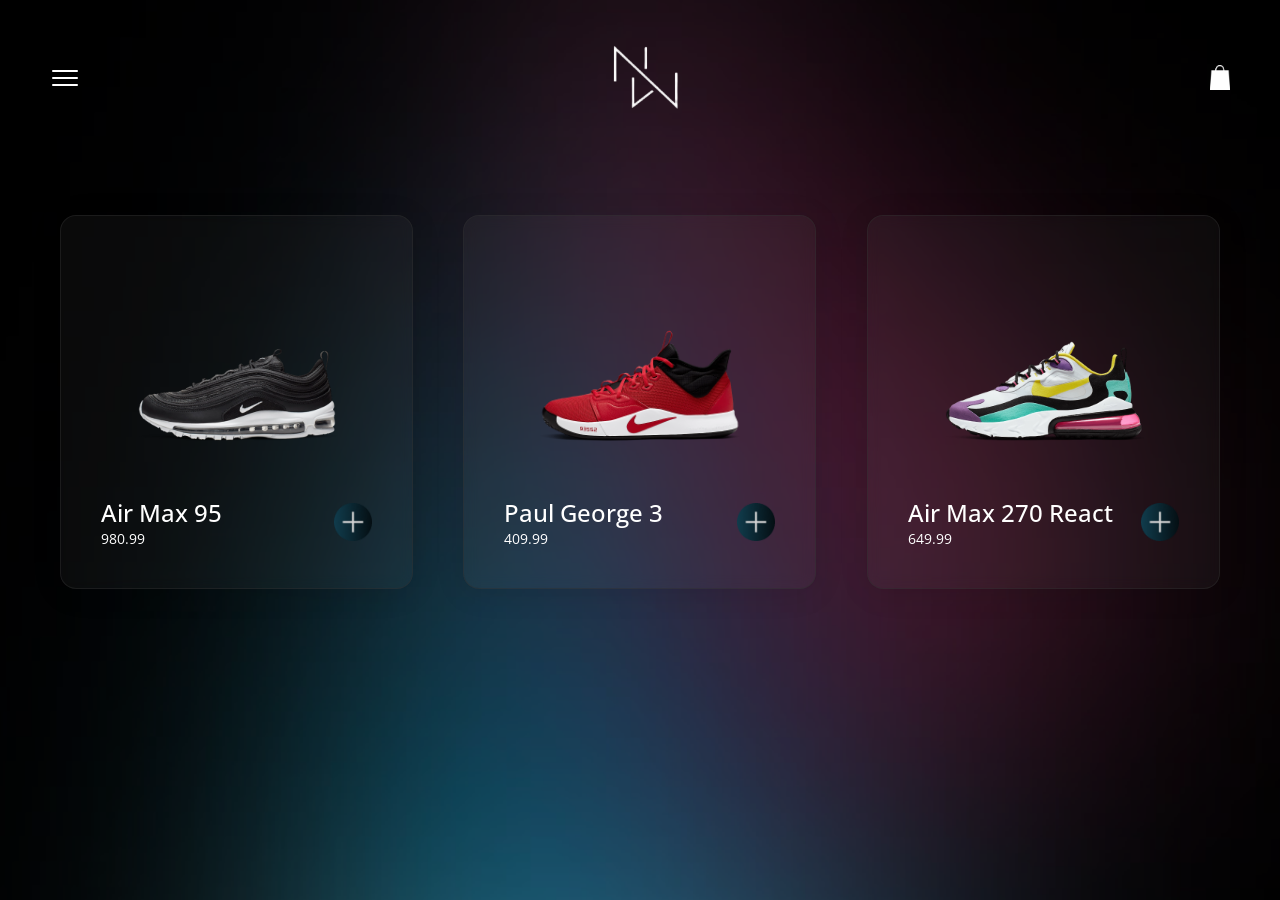
==== New World/index.html @ 3d0fc5ef "Add files via upload" ====
<!DOCTYPE html>
<html lang="en">
<head>
    <meta charset="UTF-8">
    <meta http-equiv="X-UA-Compatible" content="IE=edge">
    <meta name="viewport" content="width=device-width, initial-scale=1.0">
    <title>New World</title>
    <link rel="stylesheet" href="style.css">
</head>
<body>

    
    <div class="models">
        <div class="sneaker--item"  data-tilt data-tilt-glare="true" data-tilt-max-glare="0.1" data-tilt-speed="400" data-tilt-scale="1.1" data-tilt-perspective="1000"data-tilt-max="15" data-tilt-scale="1.1">
            <div class="sneaker--img" >
                <img src="" alt="">
            </div>
            
            <div class="sneaker--more">
               <div class="sneaker--info">
                <span class="name-sneaker">--</span>
                <span class="price-sneaker">R$ --</span>
               </div>
               <a href="#" class="add-button">
                   <img src="img/AddBTN.png" alt="">
               </a>
            </div>
        </div>

        <div class="cart--item">
            <img src="img/AirMax.png" alt="">
            <div class="cart--name">Air Max 95</div>
            <div class="qt-mm-are">
                <button class="qtmais">+</button>
                <span class="cart-item-qt">1</span>
                <button class="qtmenos">-</button>
            </div>
        </div>
    </div>


    <header>  
        <img src="img/menu-Closed.png"  class="menu" alt="">
        <img src="img/logo.png" alt="">
        <img src="img/cart-img.png" class="cart" alt="">
    </header>


   
        <section class="sneaker-area">
           
        
        </section>
        

      





<script src="sneaker.js"></script>
<script src="script.js"></script>
<script src="vanilla-tilt.js"></script>

</body>

</html>
---- New World/style.css ----
@import url('https://fonts.googleapis.com/css2?family=Open+Sans:wght@300;400;500;600&display=swap');

*{
    margin: 0;
    padding: 0;
    box-sizing: border-box;
    font-family: 'Open Sans', sans-serif;
    transition: all .4s ease;
}
body{
    background-image: url('img/Background.png');
    background-position: center;
    background-repeat: no-repeat;
    background-size: cover;
    width: 100%;
    display: flex;
    flex-direction: column;
    align-items: center;
   
    min-height:100vh;
}
header{
    padding: 40px 0;
    width: 100%;
    display: flex;
    align-items: center;
    justify-content: space-between;
}
.menu{
    max-width: 50px;
    margin-left: 50px;
}
.cart{
    max-width: 20px;
    margin-right: 50px;
}
.models{
    display: none;
}
.sneaker-area{
    width: 100%;
    display: grid;
    grid-template-columns: repeat(3,1fr);
    gap: 
    50px;
    padding: 60px; 
    align-items: center;
   
    
}
.sneaker--item{
    overflow: hidden;
    background: rgba(255, 255, 255, 0.04);
    border-radius: 16px;
    box-shadow: 0 4px 30px rgba(0, 0, 0, 0.1);
    backdrop-filter: blur(6.6px);
    -webkit-backdrop-filter: blur(6.6px);
    border: 1px solid rgba(48, 48, 48, 0.466);
    padding: 40px;
   
    
   
    
   
}
.sneaker--item:hover{
box-shadow: 12px 12px 12px 12px rgba(0, 0, 0, 0.438);
transform: scale(0.99);

}



.sneaker--img{
    
   
    width: 100%;
    display: flex;
    justify-content: center;
    
}
.sneaker--img IMG{
    width: 240px;
}

.sneaker--more{
    display: flex;
    justify-content: space-between;
   
}

.sneaker--info{
    color: white;
    display: flex;
    flex-direction: column;
}
.name-sneaker{
    font-size: 24px;
    font-weight: 500;
}
.price-sneaker{
    font-size: 14px;
}
.add-button{
    display: flex;
    align-items: center;
    
   
}.add-button:hover img{
    transform: scale(1.2);
}
.add-button img{
   max-width: 38px;
 
}
#windowArea{
    width: 150px;
    height: 150px;
    position: absolute;left: 50%;
    top: 50%;
    transform: translate(-50%,-50%);
    background-color: rgb(6, 4, 27);
}





@media (min-width:1440px){
    .sneaker-area{
    padding: 20% 60px;
    gap: 
    50px;
   
    }
}
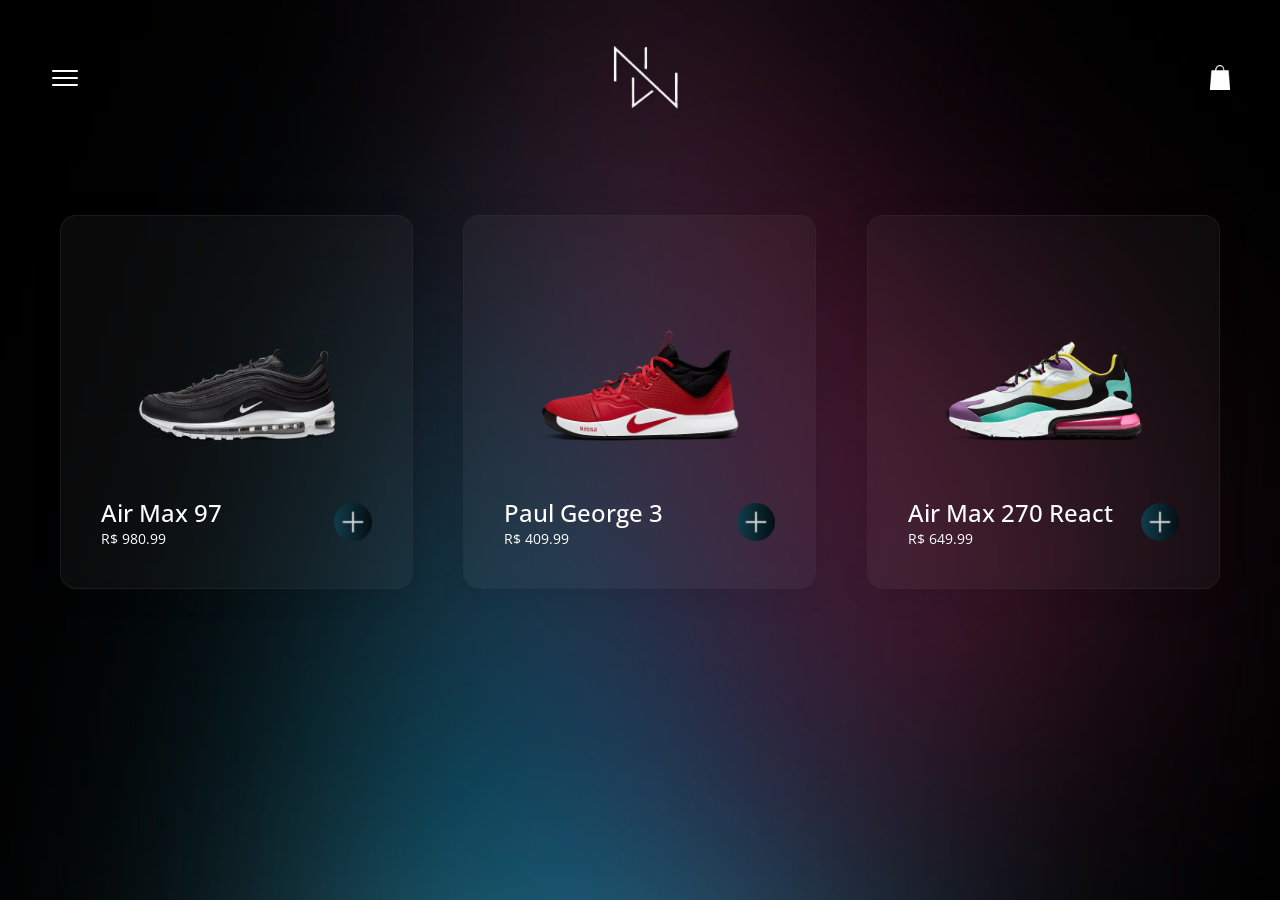
==== commit a71d5df0: "Add files via upload" ====
--- a/New World/index.html
+++ b/New World/index.html
@@ -20,8 +20,8 @@
                <div class="sneaker--info">
                 <span class="name-sneaker">--</span>
                 <span class="price-sneaker">R$ --</span>
-               </div>
-               <a href="#" class="add-button">
+               </div> 
+               <a href="#" id="ADD" class="add-button">
                    <img src="img/AddBTN.png" alt="">
                </a>
             </div>
@@ -53,7 +53,51 @@
         </section>
         
 
-      
+      <div class="windowArea ">
+          <img src="img/menu-Opened.png" class="closeModal" onclick="CloseModal()" alt="">
+          <div class="windowBody" >
+            <div class="box-grid Sneaker">
+                    <img src="" class="brand" alt="">
+                <img src="" class="box-img" data-aos="fade-up" alt="">
+
+                <span class="box-sneaker-name"></span>
+            </div>
+            <div class="box-grid Desc">
+                <div class="description">
+                <h4 class="desc-title">Descrição</h4>
+                <h3 class="text-desc">--</h3>
+                </div> 
+            </div>
+            <div class="box-grid Extra">
+                <div class="stars">
+                   
+                    <img src="img/star.png" alt="">
+                    <span class="txt-stars">--</span>
+                    <span class="reveal">--</span>
+                </div>
+                
+            </div>
+            <div class="box-grid">
+                <div class="sizes">
+                    <div class="size selected">--</div>
+                    <div class="size">--</div>
+                    <div class="size">--</div>
+                </div>
+               
+                    <div class="qt--area">
+
+                    <div class="btns-qt">    
+                        <button class="qtb " id="qtmenos">-</button>
+                        <span class="qt">--</span>
+                        <button class="qtb" id="qtmais">+</button>
+                    </div>
+                        <button class="finish">Adicionar Ao Carrinho</button>
+                    </div>
+                    
+                <div class="price">--</div>
+            </div>
+          </div>
+      </div>
 
 
 
@@ -63,6 +107,7 @@
 <script src="script.js"></script>
 <script src="vanilla-tilt.js"></script>
 
+
 </body>
 
 </html>
--- a/New World/style.css
+++ b/New World/style.css
@@ -113,13 +113,191 @@
    max-width: 38px;
  
 }
-#windowArea{
-    width: 150px;
-    height: 150px;
-    position: absolute;left: 50%;
+.windowArea{
+    position: fixed;
+    transform: translate(-50%,-50%);
+    width: 100%;
+    height: 101%;
+    left: 50%;
     top: 50%;
-    transform: translate(-50%,-50%);
-    background-color: rgb(6, 4, 27);
+    z-index: 44;
+    background-color:rgb(224, 224, 224);
+    animation: openModal .5s ease;
+    justify-content: center;
+    align-items: center;
+    display: none;
+    
+    
+
+
+}
+.windowBody{
+    
+    max-width: 1366px;
+    max-height: 768px;
+    width: 90%;
+    height: 90%;
+    display: grid;
+    grid-template-columns: 1fr 2fr;
+    grid-template-rows: 50vh 40vh;
+    display: none;
+    padding: 40px;
+    position: relative;
+    
+    
+    
+    
+}
+.closeModal{
+    position: absolute;
+    top: 30px;
+    right: 30px;
+    max-width: 32px;
+}
+.closeModal:hover{
+    cursor: pointer;
+}
+.box-grid.Sneaker{
+    display: flex;
+    justify-content: center;
+    align-items: center;
+    flex-direction: column;
+    position: relative;
+}
+.brand{
+    position: absolute;
+    top: 15px;
+    max-width: 60px;
+    
+}
+.box-img{
+    max-width: 240px;
+}
+.box-sneaker-name{
+    font-size: 18px;
+    font-weight: 500;
+}
+.description{
+    width: 100%;
+    height: 100%;
+    padding: 40px;
+}
+.desc-title{
+ font-size: 32px;
+ font-weight: 700;
+}
+.text-desc{
+    margin-top: 40px;
+    font-size: 18px;
+    font-weight: 400;
+}
+.Extra{
+    display: flex;
+    width: 100%;
+    height: 100%;
+    justify-content: space-around;
+    align-items: center;
+}
+.stars{
+    display: flex;
+    flex-direction: column;
+    justify-content: center;
+    align-items: center;
+   
+    
+}
+.txt-stars{
+    font-weight: 700;
+    margin: 0.5em 0;
+}
+.reveal{
+    font-size: 12px;
+    color: rgba(0, 0, 0, 0.534);
+}
+
+.sizes{
+    margin-top: 10px;
+    margin-left: 40px;
+    display: flex;
+}
+.size{
+    font-size: 13px;
+    padding: 10px 40px;
+    border: 1px solid black;
+    border-radius: 8px;
+    font-weight: 500;
+    margin-right: .5em;
+   
+}
+
+.size:hover{
+    background:black;
+    color: white;
+    cursor: pointer;
+}
+.size.selected{
+    background:black;
+    color: white;
+}
+.qt--area{
+    margin-left: 40px;
+    width: 100%;
+    display: flex;
+    justify-content: space-between;
+    margin-top: 30px;
+    color: white;
+   
+}
+
+
+.qtb{
+    width: 90px;
+    height: 40px;
+    border-radius: 18px;
+    border: none;
+    font-size: 18px;
+    background-color: black;
+    color: white;
+    font-weight: 800;
+
+}
+.qt{
+    color: black;
+    font-size: 24px;
+    margin:  0 1em;
+}
+.finish{
+    border: none;
+    background-color: rgb(6, 81, 245);
+    color: white;
+    border-radius: 32px;
+    padding: 12px 32px;
+    cursor: pointer;
+}
+.finish:hover{
+    transform: translateY(-5px);
+}
+.price{
+    margin-left: 50px;
+    margin-top: 40px;
+    font-size: 24px;
+}
+
+@keyframes openModal{
+    from{
+        width: 2%;
+        height: 4%;
+        border-radius: 50%;
+        background-color: rgba(255, 255, 255, 0.212);
+       
+    }
+    to{
+        width: 100%;
+        height: 100%;
+        border-radius: 0;
+        background-color:rgb(224, 224, 224);
+        
+    }
 }
 
 
@@ -133,4 +311,41 @@
     50px;
    
     }
+}
+@media (max-width:1023px){
+    .sneaker-area{
+        display: flex;
+        flex-direction: column;
+        align-items: center;
+    }
+    .sneaker--item{
+        width: 100%;
+    }
+    .sneaker--img img{
+        width: 320px;
+    }
+}
+@media (max-width:425px){
+    .sneaker-area{
+        padding: 20% 30px;
+    }
+    .menu{
+        max-width: 50px;
+        margin-left: 35px;
+    }
+    .cart{
+        max-width: 20px;
+        margin-right: 35px;
+    }
+}
+@media (max-width:375px){
+    .sneaker--img img{
+        width: 220px;
+    }
+}
+@media (max-width:320px){
+    .sneaker--item{
+        padding: 15px;
+        gap: 5px;
+    }
 }
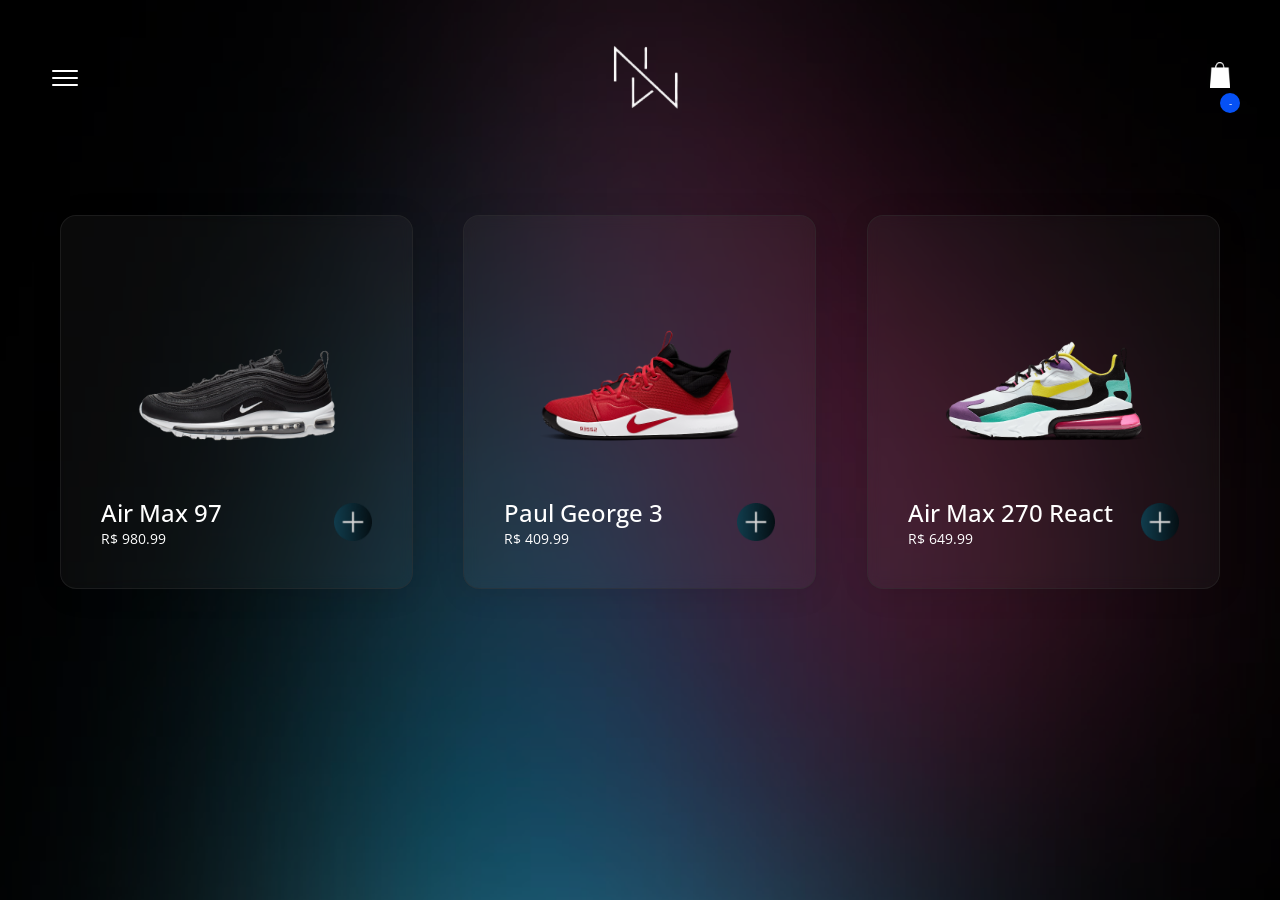
==== commit 3c59a33d: "Add files via upload" ====
--- a/New World/index.html
+++ b/New World/index.html
@@ -1,5 +1,6 @@
 <!DOCTYPE html>
 <html lang="en">
+
 <head>
     <meta charset="UTF-8">
     <meta http-equiv="X-UA-Compatible" content="IE=edge">
@@ -7,23 +8,25 @@
     <title>New World</title>
     <link rel="stylesheet" href="style.css">
 </head>
+
 <body>
 
-    
+
     <div class="models">
-        <div class="sneaker--item"  data-tilt data-tilt-glare="true" data-tilt-max-glare="0.1" data-tilt-speed="400" data-tilt-scale="1.1" data-tilt-perspective="1000"data-tilt-max="15" data-tilt-scale="1.1">
-            <div class="sneaker--img" >
+        <div class="sneaker--item" data-tilt data-tilt-glare="true" data-tilt-max-glare="0.1" data-tilt-speed="400"
+            data-tilt-scale="1.1" data-tilt-perspective="1000" data-tilt-max="15" data-tilt-scale="1.1">
+            <div class="sneaker--img">
                 <img src="" alt="">
             </div>
-            
+
             <div class="sneaker--more">
-               <div class="sneaker--info">
-                <span class="name-sneaker">--</span>
-                <span class="price-sneaker">R$ --</span>
-               </div> 
-               <a href="#" id="ADD" class="add-button">
-                   <img src="img/AddBTN.png" alt="">
-               </a>
+                <div class="sneaker--info">
+                    <span class="name-sneaker">--</span>
+                    <span class="price-sneaker">R$ --</span>
+                </div>
+                <a href="#" id="ADD" class="add-button">
+                    <img src="img/AddBTN.png" alt="">
+                </a>
             </div>
         </div>
 
@@ -31,81 +34,161 @@
             <img src="img/AirMax.png" alt="">
             <div class="cart--name">Air Max 95</div>
             <div class="qt-mm-are">
+                <button class="qtmenos">-</button>
+                <span class="cart-item-qt">1</span>
                 <button class="qtmais">+</button>
-                <span class="cart-item-qt">1</span>
-                <button class="qtmenos">-</button>
             </div>
         </div>
     </div>
 
 
-    <header>  
-        <img src="img/menu-Closed.png"  class="menu" alt="">
+    <header>
+        <img src="img/menu-Closed.png" class="menu" onclick="OpenAside()" alt="">
         <img src="img/logo.png" alt="">
-        <img src="img/cart-img.png" class="cart" alt="">
+       <div class="cart-l"> <img src="img/cart-img.png" class="cart" onclick="OpenCart()" alt=""> <span id="cartQt">-</span></div>
     </header>
 
 
-   
-        <section class="sneaker-area">
-           
-        
-        </section>
-        
+    <aside>
+        <img src="img/logo.png" alt="">
+        <img src="img/MenuOpennedW.png" class="btnAside" onclick="CloseAside()" alt="">
+        <nav>
+            <ul>
+                <li>
+                    <a href="#">
+                        <h3>Página Inicial</h3>
+                    </a>
+                </li>
+                <li>
+                    <span><a href="">
+                            <h3>Produtos</h3>
+                        </a><img src="img/downArrow.png"  onclick="OpenDrop()" alt=""></span>
+                    <div class="container-dropDown">
+                        <a href="#">Masculino</a>
+                        <a href="#">Femininos</a>
+                        <a href="#">Infantil</a>
+                        <a href="#">Unissex</a>
+                    </div>
+                </li>
+                <li>
+                    <span><a href="">
+                            <h3>Suporte</h3>
+                        </a></span>
+                    <div class="container-dropDown">
+                        <a href="#">Masculino</a>
+                        <a href="#">Femininos</a>
+                        <a href="#">Infantil</a>
+                        <a href="#">Unissex</a>
+                    </div>
+                </li>
+                <li>
+                    <span><a href="#">
+                            <h3>Sobre Nós</h3>
+                        </a></span>
 
-      <div class="windowArea ">
-          <img src="img/menu-Opened.png" class="closeModal" onclick="CloseModal()" alt="">
-          <div class="windowBody" >
+                </li>
+                <li>
+                    <span><a href="#">
+                            <h3>Contate-nos</h3>
+                        </a></span>
+                </li>
+            </ul>
+        </nav>
+    </aside>
+
+    <section class="sneaker-area">
+
+
+    </section>
+
+
+    <div class="windowArea ">
+        <img src="img/menu-Opened.png" class="closeModal" onclick="CloseModal()" alt="">
+        <div class="windowBody">
             <div class="box-grid Sneaker">
-                    <img src="" class="brand" alt="">
+                <img src="" class="brand" alt="">
                 <img src="" class="box-img" data-aos="fade-up" alt="">
 
                 <span class="box-sneaker-name"></span>
             </div>
             <div class="box-grid Desc">
                 <div class="description">
-                <h4 class="desc-title">Descrição</h4>
-                <h3 class="text-desc">--</h3>
-                </div> 
+                    <h4 class="desc-title">Descrição</h4>
+                    <h3 class="text-desc">--</h3>
+                </div>
             </div>
             <div class="box-grid Extra">
                 <div class="stars">
-                   
+
                     <img src="img/star.png" alt="">
                     <span class="txt-stars">--</span>
                     <span class="reveal">--</span>
                 </div>
-                
+
             </div>
             <div class="box-grid">
                 <div class="sizes">
-                    <div class="size selected">--</div>
-                    <div class="size">--</div>
-                    <div class="size">--</div>
+                    <div data-key="0" class="size selected">--</div>
+                    <div data-key="1" class="size">--</div>
+                    <div data-key="2" class="size">--</div>
                 </div>
-               
-                    <div class="qt--area">
 
-                    <div class="btns-qt">    
+                <div class="qt--area">
+
+                    <div class="btns-qt">
                         <button class="qtb " id="qtmenos">-</button>
                         <span class="qt">--</span>
                         <button class="qtb" id="qtmais">+</button>
                     </div>
-                        <button class="finish">Adicionar Ao Carrinho</button>
-                    </div>
-                    
+                    <button class="finish">Adicionar Ao Carrinho</button>
+                </div>
+
                 <div class="price">--</div>
             </div>
-          </div>
-      </div>
+        </div>
+    </div>
 
 
 
 
+    <div id="Cart">
+        <img src="img/MenuOpennedW.png" class="closeCart" onclick="closeCart()" alt="">
 
-<script src="sneaker.js"></script>
-<script src="script.js"></script>
-<script src="vanilla-tilt.js"></script>
+        <div class="items-area">
+            <div class="cart--item">
+                <img src="img/AirMax.png" alt="">
+                <div class="cart--name">Air Max 95</div>
+                <div class="qt-mm-are">
+                    <button class="qtmenos">-</button>
+                    <span class="cart-item-qt">1</span>
+                    <button class="qtmais">+</button>
+                </div>
+            </div>
+        </div>
+        <div class="prices">
+            <span class="cart-price ">
+                <h3>Subtotal</h3>
+                <h3 id="Subtotal" class="valor">R$ --</h3>
+            </span>
+            <span class="cart-price">
+                <h3>Desconto(-10%)</h3>
+                <h3 id="Desconto" class="valor">R$ --</h3>
+            </span>
+            <span class="cart-price">
+                <h3>Total</h3>
+                <h3 id="Total" class="valor">R$ --</h3>
+            </span>
+            <button class="finalize"> Finalizar A Compra</button>
+        </div>
+
+
+    </div>
+
+
+
+    <script src="sneaker.js"></script>
+    <script src="script.js"></script>
+    <script src="vanilla-tilt.js"></script>
 
 
 </body>
--- a/New World/style.css
+++ b/New World/style.css
@@ -19,6 +19,19 @@
    
     min-height:100vh;
 }
+body::-webkit-scrollbar {
+    width: 5px;             
+}
+  
+body::-webkit-scrollbar-track {
+    background: rgb(19 24 32);     
+}
+  
+body::-webkit-scrollbar-thumb {
+    background-color: rgb(19 24 32);   
+    border-radius: 20px;     
+    
+}
 header{
     padding: 40px 0;
     width: 100%;
@@ -33,7 +46,28 @@
 .cart{
     max-width: 20px;
     margin-right: 50px;
-}
+    z-index: 66;
+   
+}
+.cart-l{
+    position: relative;
+}
+.cart-l span{
+    position: absolute;
+    left: 10px;
+    top: -4 px;
+    z-index: 2;
+    background-color: rgb(6, 81, 245);
+    width: 20px;
+    height: 20px;
+    font-size: 10px;
+    display: flex;
+    justify-content: center;
+    align-items: center;
+    border-radius: 50%;
+    color: white;
+}
+
 .models{
     display: none;
 }
@@ -283,6 +317,200 @@
     font-size: 24px;
 }
 
+
+aside{
+    position: fixed;
+    left: 0;
+    top: 0;
+    display: none;
+    min-height: 100vh;
+    flex-direction: column;
+    align-items: center;
+    background-color: rgb(19 24 32);
+    z-index: 44;
+    min-width: 25vw;
+    transition: .6s;
+}
+aside.active{
+    
+    display: flex;
+    animation: Aside .6s ease;
+}
+@keyframes Aside{
+    from{
+        left: -350px;
+    }
+    to{
+        left: 0;
+    }
+}
+aside img{
+    margin: 3em;
+    max-width: 80px;
+}
+.btnAside{
+    position: absolute;
+   top: 20px;
+   right: 30px;
+   margin: 0;
+   max-width: 28px;
+}
+
+ul li a{
+    color: white;
+    text-decoration: none;
+}
+nav ul li span{
+    display: flex;
+    align-items: center;
+   
+    width: 100%;
+   
+}
+nav ul li{
+    margin: 3em 0;
+    padding-right: 190px;
+    padding-left: 20px;
+    text-align: left;
+    font-size: 14px;
+  
+}
+
+nav ul li span h3{
+    color: rgba(255, 255, 255, 0.671);
+    font-weight: 500;
+}
+nav ul li span h3:hover{
+    color: white;
+}
+nav ul li span img{
+    margin: 0 .5em;
+}
+nav ul li span img:hover{
+    cursor: pointer;
+   
+}
+
+.container-dropDown{
+    display: none;
+    flex-direction: column;
+    margin-top: 10px; 
+   
+   
+}
+.container-dropDown.active{
+    display: flex; 
+    animation: Drop .5s ease;
+      
+}
+.container-dropDown a{
+    color: rgba(255, 255, 255, 0.336);
+    margin: .5em 0;
+    padding: 10px 0;
+}
+.container-dropDown a:hover{
+   color: white;
+}
+
+#Cart{
+    display: none;
+    position:  fixed;
+    right: -550px;
+    bottom: 0;
+    min-width: 35vw;
+    height: 100%;
+    background-color: rgb(19 24 32);
+    color: white;
+    border-radius:15px 0px 0px 15px;
+    z-index: 4;
+}
+.items-area{
+    display: flex;
+    flex-direction: column;
+    max-height: 50%;
+    overflow-y: scroll;
+}
+.items-area::-webkit-scrollbar {
+    width: 5px;             
+}
+  
+.items-area::-webkit-scrollbar-track {
+    background: rgb(19 24 32);     
+}
+  
+.items-area::-webkit-scrollbar-thumb {
+    background-color: rgba(255, 255, 255, 0.329);   
+    border-radius: 20px;     
+    
+}
+.cart--item{
+    display: flex;
+    align-items: center;
+    justify-content: space-around;
+    margin-top: 1em;
+    margin-left: 1em;
+    margin-right: 1em;
+    border: 1px solid rgba(255, 255, 255, 0.363);
+    padding: 10px;
+    border-radius: 25px;
+    
+}
+.cart--item img{
+    max-width: 80px;
+}
+.cart--details{
+    
+    font-size: 14px;
+}
+.qtmenos{
+   width: 20px;
+   border-radius: 5px;
+   border: none;
+   margin-right: 5px;
+}
+.qtmais{
+    width: 20px;
+    border-radius: 5px;
+    border: none;
+    margin-left: 5px;
+}
+.closeCart{
+    max-width:28px;
+    margin-top: 20px;
+    margin-left: 20px;
+}
+.prices{
+    padding: 20px;
+    width: 100%;
+    
+}
+.cart-price{
+    width: 100%;
+    color: rgba(255, 255, 255, 0.514);
+    font-weight: 500;
+    font-size:16px;
+    display: flex;
+    justify-content: space-between;
+    margin-top: 10px;
+    margin-bottom: 20px;
+}
+.menu, .cart, .btnAside, .closeModal, .closeCart:hover{
+cursor: pointer;
+}
+.finalize{
+    border: none;
+    background-color: rgb(6, 81, 245);
+    color: white;
+    border-radius: 32px;
+    padding: 12px 32px;
+    cursor: pointer;
+    margin-top: 15px;
+}
+.finalize:hover{
+    transform: translateY(-5px);
+}
+
+
 @keyframes openModal{
     from{
         width: 2%;
@@ -299,11 +527,16 @@
         
     }
 }
-
-
-
-
-
+@keyframes Drop{
+    from{
+        height: 0;
+        opacity: 0;
+    }
+    to{
+        height: auto;
+        opacity: 1;
+    }
+}
 @media (min-width:1440px){
     .sneaker-area{
     padding: 20% 60px;
@@ -324,6 +557,22 @@
     .sneaker--img img{
         width: 320px;
     }
+    aside{
+        min-width: 100vw;
+    }
+    nav ul li{
+        padding: 0;
+        margin: 1em 0;
+        text-align: center;
+        display: block;
+    }
+    nav ul li span{
+        display: block;
+    }
+    nav ul li span img{
+        display: none;
+    }
+   
 }
 @media (max-width:425px){
     .sneaker-area{
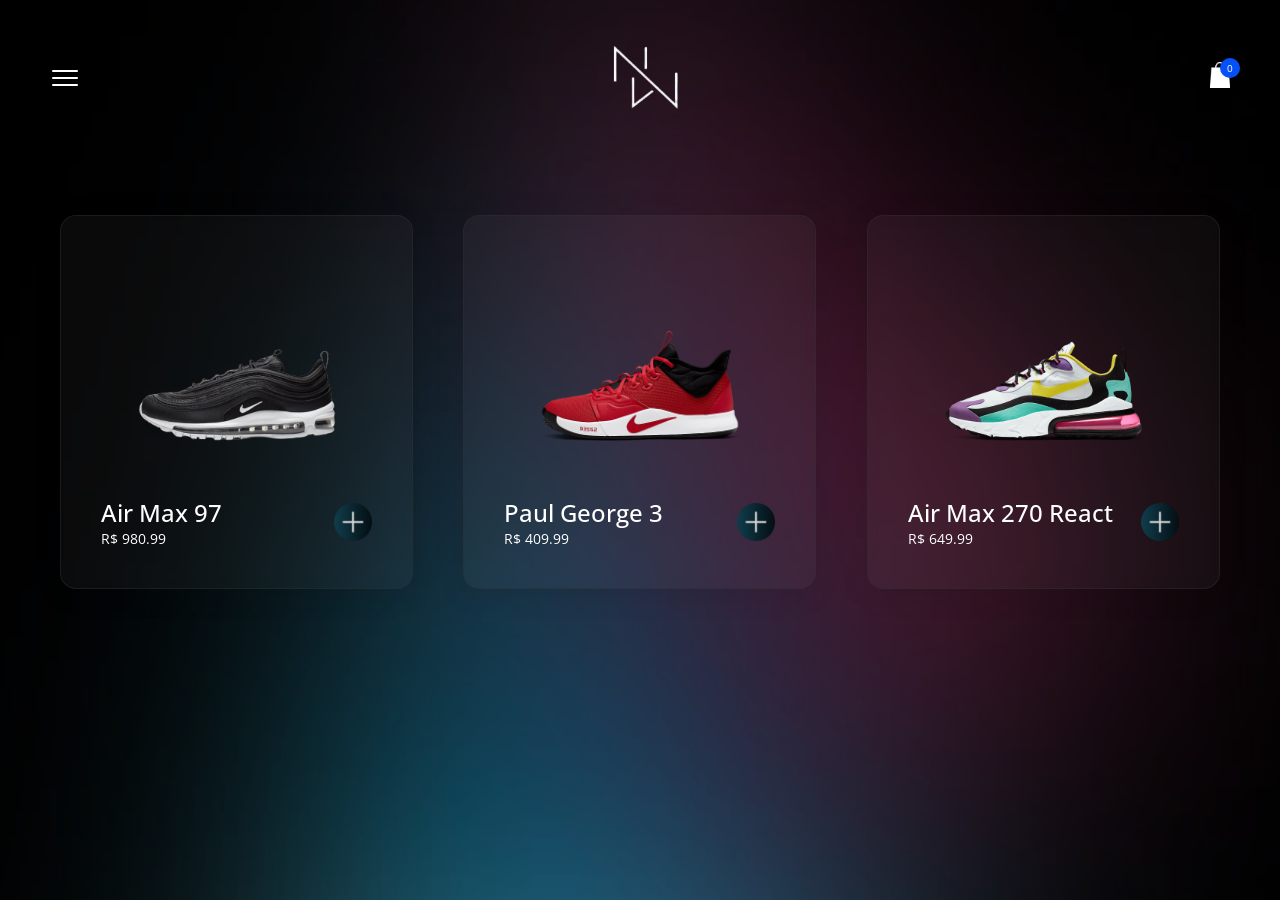
==== commit bbf57b94: "Add files via upload" ====
--- a/New World/index.html
+++ b/New World/index.html
@@ -45,7 +45,7 @@
     <header>
         <img src="img/menu-Closed.png" class="menu" onclick="OpenAside()" alt="">
         <img src="img/logo.png" alt="">
-       <div class="cart-l"> <img src="img/cart-img.png" class="cart" onclick="OpenCart()" alt=""> <span id="cartQt">-</span></div>
+       <div class="cart-l"> <img src="img/cart-img.png" class="cart" onclick="OpenCart()" alt=""> <span id="cartQt">0</span></div>
     </header>
 
 
@@ -104,7 +104,7 @@
 
     <div class="windowArea ">
         <img src="img/menu-Opened.png" class="closeModal" onclick="CloseModal()" alt="">
-        <div class="windowBody">
+        <div id="windowBody" class="active">
             <div class="box-grid Sneaker">
                 <img src="" class="brand" alt="">
                 <img src="" class="box-img" data-aos="fade-up" alt="">
--- a/New World/style.css
+++ b/New World/style.css
@@ -55,7 +55,7 @@
 .cart-l span{
     position: absolute;
     left: 10px;
-    top: -4 px;
+    top: -4px;
     z-index: 2;
     background-color: rgb(6, 81, 245);
     width: 20px;
@@ -165,13 +165,12 @@
 
 
 }
-.windowBody{
+#windowBody{
     
     max-width: 1366px;
     max-height: 768px;
     width: 90%;
     height: 90%;
-    display: grid;
     grid-template-columns: 1fr 2fr;
     grid-template-rows: 50vh 40vh;
     display: none;
@@ -182,8 +181,11 @@
     
     
 }
+#windowBody.active{
+    display: grid;
+}
 .closeModal{
-    position: absolute;
+    position: fixed;
     top: 30px;
     right: 30px;
     max-width: 32px;
@@ -572,6 +574,78 @@
     nav ul li span img{
         display: none;
     }
+    #windowBody{
+    
+        max-width:none;
+        max-height:max-content;
+        width: 100%;
+        height: 100%;
+        flex-direction: column;
+        justify-content: none;
+        display: none;
+        padding: 40px;
+        position: relative;
+        z-index: 55555;
+        overflow-y: auto;
+        
+        
+        
+    }
+    #windowBody.active{
+        display: flex;
+        opacity: 1;
+    }
+    .box-grid{
+        display: flex;
+        flex-direction: column;
+    }
+    .qt--area{
+        margin: 0;
+        order: 3;
+        flex-direction: column;
+        align-items: center;
+        margin: 1em 0;
+    }
+
+    .sizes{
+
+        margin: 0;
+        justify-content: center;
+        margin: 1em 0;
+    }
+
+    .price{
+        margin: 0;
+        text-align: center;
+        order: 1;
+        font-size: 18px;
+    }
+    .finish{
+        margin: 1em 0;
+    }
+    .description{
+        width: 100%;
+        height: 100%;
+        padding: 20px;
+        margin-top: 20px;
+        text-align: justify;
+       
+    }
+    .desc-title{
+        text-align: center;
+     font-size: 24px;
+     font-weight: 700;
+    }
+    .text-desc{
+        margin-top: 50px;
+        font-size: 18px;
+        font-weight: 400;
+    }
+
+    .closeModal{
+        z-index: 555555;
+    }
+    
    
 }
 @media (max-width:425px){
@@ -586,10 +660,37 @@
         max-width: 20px;
         margin-right: 35px;
     }
+    .description{
+        width: 100%;
+        height: 100%;
+        padding: 20px;
+        margin-top: 20px;
+        text-align: justify;
+        font-size: 14px;
+       
+    }
+    .desc-title{
+        text-align: center;
+     font-size: 20px;
+     font-weight: 700;
+    }
+    #Cart{
+        overflow: auto;
+        min-width: 100vw;
+    }
 }
 @media (max-width:375px){
     .sneaker--img img{
         width: 220px;
+    }
+    .cart--item{
+        font-size: 12px;
+    }
+    .sneaker--item{
+        padding: 15px;
+    }
+    .name-sneaker{
+        font-size: 16px;
     }
 }
 @media (max-width:320px){
@@ -597,4 +698,12 @@
         padding: 15px;
         gap: 5px;
     }
+    .description{
+        width: 100%;
+        height: 100%;
+        padding: 10px;
+    }
+    #windowBody{
+        padding: 0;
+    }
 }
